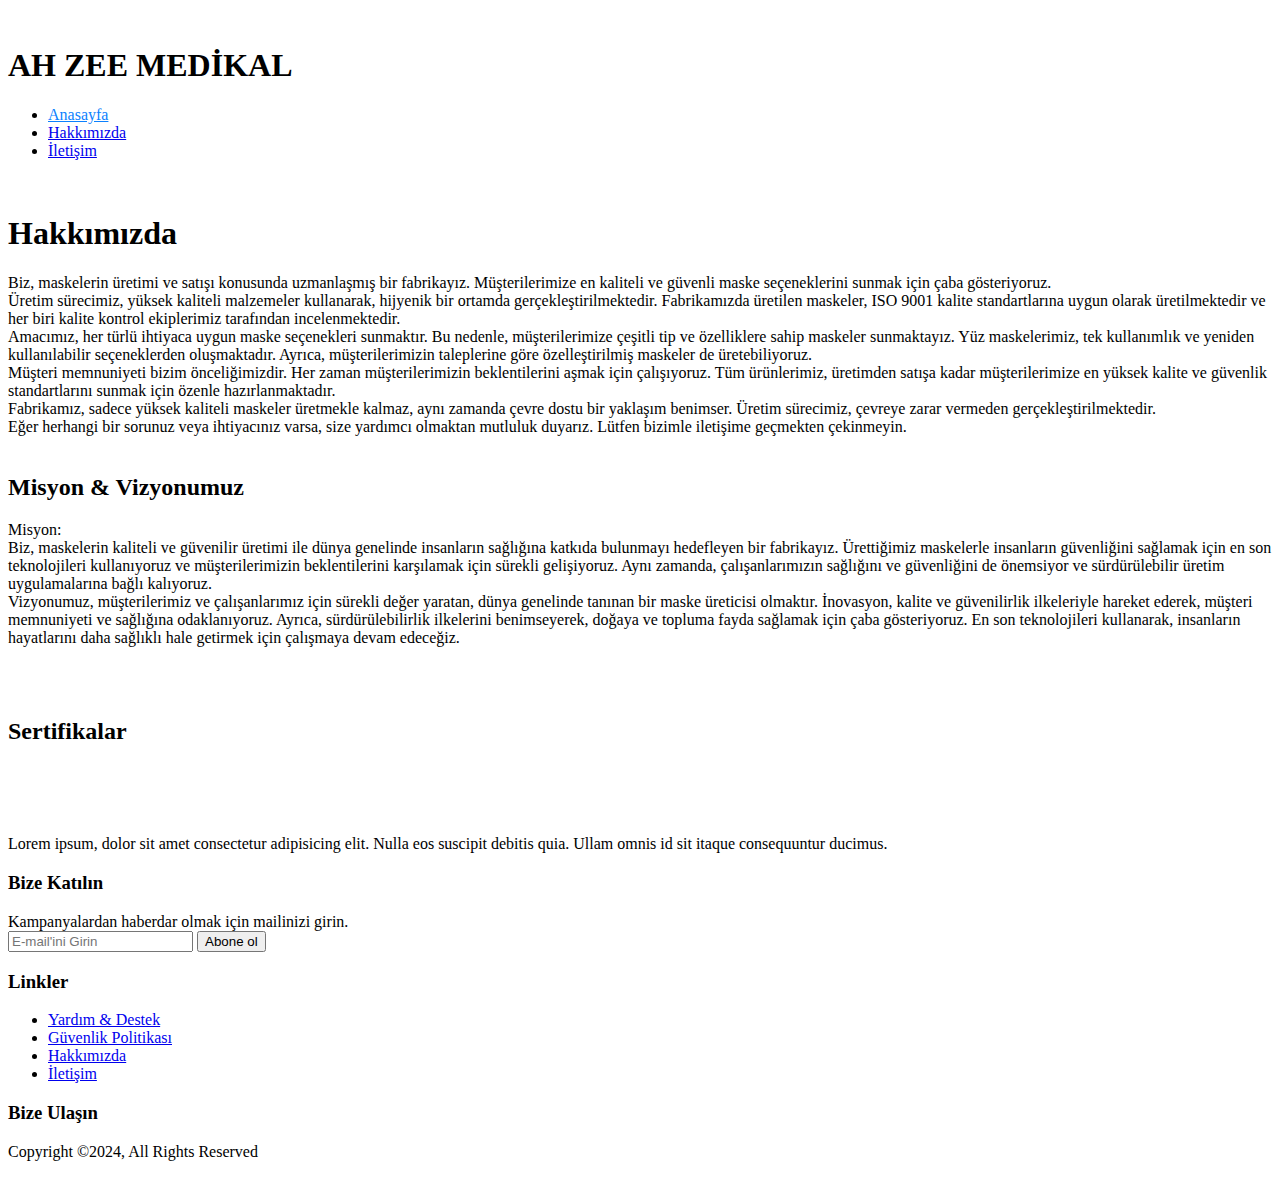
==== about.html @ c43168e5 "about.html oluşturuldu" ====
<!DOCTYPE html>
<html lang="en">
<head>
    <meta charset="UTF-8">
    <meta http-equiv="X-UA-Compatible" content="IE=edge">
    <meta name="viewport" content="width=device-width, initial-scale=1.0">
    <link rel="stylesheet" href="https://cdnjs.cloudflare.com/ajax/libs/font-awesome/6.2.0/css/all.min.css" integrity="sha512-xh6O/CkQoPOWDdYTDqeRdPCVd1SpvCA9XXcUnZS2FmJNp1coAFzvtCN9BmamE+4aHK8yyUHUSCcJHgXloTyT2A==" crossorigin="anonymous" referrerpolicy="no-referrer" />
    <link rel=icon href = "logo.png"/>
    <link rel="stylesheet" href="mask.css">
    <link rel="stylesheet" href="about.css">
    <title>Hakkımızda</title>
</head>
<body>
        <!-- header -->
    <header id="home" class="main-nav">
        <div class="container">
        <section class="flex">
            <img src="logo.png" alt=""class="logo">
            <h1><span> AH ZEE </span> MEDİKAL </h1>
        </section>
            
            <nav>
                <ul class="navigation">
                    <li><a href="mask.html" style="color: #0C81FE;">Anasayfa</a></li>
                    <li><a href="about.html">Hakkımızda</a></li>
                    <li><a href="contact.html">İletişim</a></li>
                </ul>
            </nav>
        </div>
    </header>

<section class="deneme"> 
    <div class="containerr">
        <div>
            <img src="logo.png" alt="" style="margin-right: 20px;">
        </div>
        <div>
            <h1>Hakkımızda</h1>
            <p>
                Biz, maskelerin üretimi ve satışı konusunda uzmanlaşmış bir fabrikayız. Müşterilerimize en kaliteli ve güvenli maske seçeneklerini sunmak için çaba gösteriyoruz.<br>

                Üretim sürecimiz, yüksek kaliteli malzemeler kullanarak, hijyenik bir ortamda gerçekleştirilmektedir. Fabrikamızda üretilen maskeler, ISO 9001 kalite standartlarına uygun olarak üretilmektedir ve her biri kalite kontrol ekiplerimiz tarafından incelenmektedir.<br>
                
                Amacımız, her türlü ihtiyaca uygun maske seçenekleri sunmaktır. Bu nedenle, müşterilerimize çeşitli tip ve özelliklere sahip maskeler sunmaktayız. Yüz maskelerimiz, tek kullanımlık ve yeniden kullanılabilir seçeneklerden oluşmaktadır. Ayrıca, müşterilerimizin taleplerine göre özelleştirilmiş maskeler de üretebiliyoruz.<br>
                
                Müşteri memnuniyeti bizim önceliğimizdir. Her zaman müşterilerimizin beklentilerini aşmak için çalışıyoruz. Tüm ürünlerimiz, üretimden satışa kadar müşterilerimize en yüksek kalite ve güvenlik standartlarını sunmak için özenle hazırlanmaktadır.<br>
                
                Fabrikamız, sadece yüksek kaliteli maskeler üretmekle kalmaz, aynı zamanda çevre dostu bir yaklaşım benimser. Üretim sürecimiz, çevreye zarar vermeden gerçekleştirilmektedir.<br>
                
                Eğer herhangi bir sorunuz veya ihtiyacınız varsa, size yardımcı olmaktan mutluluk duyarız. Lütfen bizimle iletişime geçmekten çekinmeyin.<br><br>
            </p>

            <h2>Misyon & Vizyonumuz</h2>
            <p>Misyon:<br>

                Biz, maskelerin kaliteli ve güvenilir üretimi ile dünya genelinde insanların sağlığına katkıda bulunmayı hedefleyen bir fabrikayız. Ürettiğimiz maskelerle insanların güvenliğini sağlamak için en son teknolojileri kullanıyoruz ve müşterilerimizin beklentilerini karşılamak için sürekli gelişiyoruz. Aynı zamanda, çalışanlarımızın sağlığını ve güvenliğini de önemsiyor ve sürdürülebilir üretim uygulamalarına bağlı kalıyoruz.<br>
        
                Vizyonumuz, müşterilerimiz ve çalışanlarımız için sürekli değer yaratan, dünya genelinde tanınan bir maske üreticisi olmaktır. İnovasyon, kalite ve güvenilirlik ilkeleriyle hareket ederek, müşteri memnuniyeti ve sağlığına odaklanıyoruz. Ayrıca, sürdürülebilirlik ilkelerini benimseyerek, doğaya ve topluma fayda sağlamak için çaba gösteriyoruz. En son teknolojileri kullanarak, insanların hayatlarını daha sağlıklı hale getirmek için çalışmaya devam edeceğiz.<br></p><br><br>

            <h2>Sertifikalar</h2><br>
            <div class="deneme2">
                <img src="sertifika1.png" alt="">
                <img src="sertifika2.png" alt="">
                <img src="sertifika3.png" alt="">
                <img src="sertifika4.png" alt="">
            </div>
        </div>
    </div>
</section>



 <!-- footer -->
 <footer id="main-footer" >
    <div class="container">
        <div class="container footer-container">
            <div>
                <img src="logo.png" alt="" style="border-radius: 30px;">
                <p>Lorem ipsum, dolor sit amet consectetur adipisicing elit. Nulla eos suscipit debitis quia. Ullam omnis id sit itaque consequuntur ducimus.</p>
            </div>
            <div>
                <h3>Bize Katılın</h3>
                Kampanyalardan haberdar olmak için mailinizi girin.
                <form action="">
                    <input type="email" placeholder="E-mail'ini Girin">
                    <input type="submit" value="Abone ol" class="btn btn-primary">
                </form>
            </div>
            <div>
                <h3>Linkler</h3>
                <ul>
                    <li><a href="#">Yardım & Destek</a></li>
                    <li><a href="#">Güvenlik Politikası</a></li>
                    <li><a href="#">Hakkımızda</a></li>
                    <li><a href="#">İletişim</a></li>
                </ul>
            </div>
            <div class="social-icons">
                <h3>Bize Ulaşın</h3>
                <a href="#"><i class="fab fa-facebook fa-2x"></i></a>
                <a href="#"><i class="fab fa-twitter fa-2x"></i></a>
                <a href="#"><i class="fab fa-instagram fa-2x"></i></a>
                <a href="#"><i class="fab fa-youtube fa-2x"></i></a>
            </div>
            <div class="footer-container">
                <p>Copyright &copy;2024, All Rights Reserved</p>
            </div>
        </div>                
    </div>
</footer>
</body>
</html>
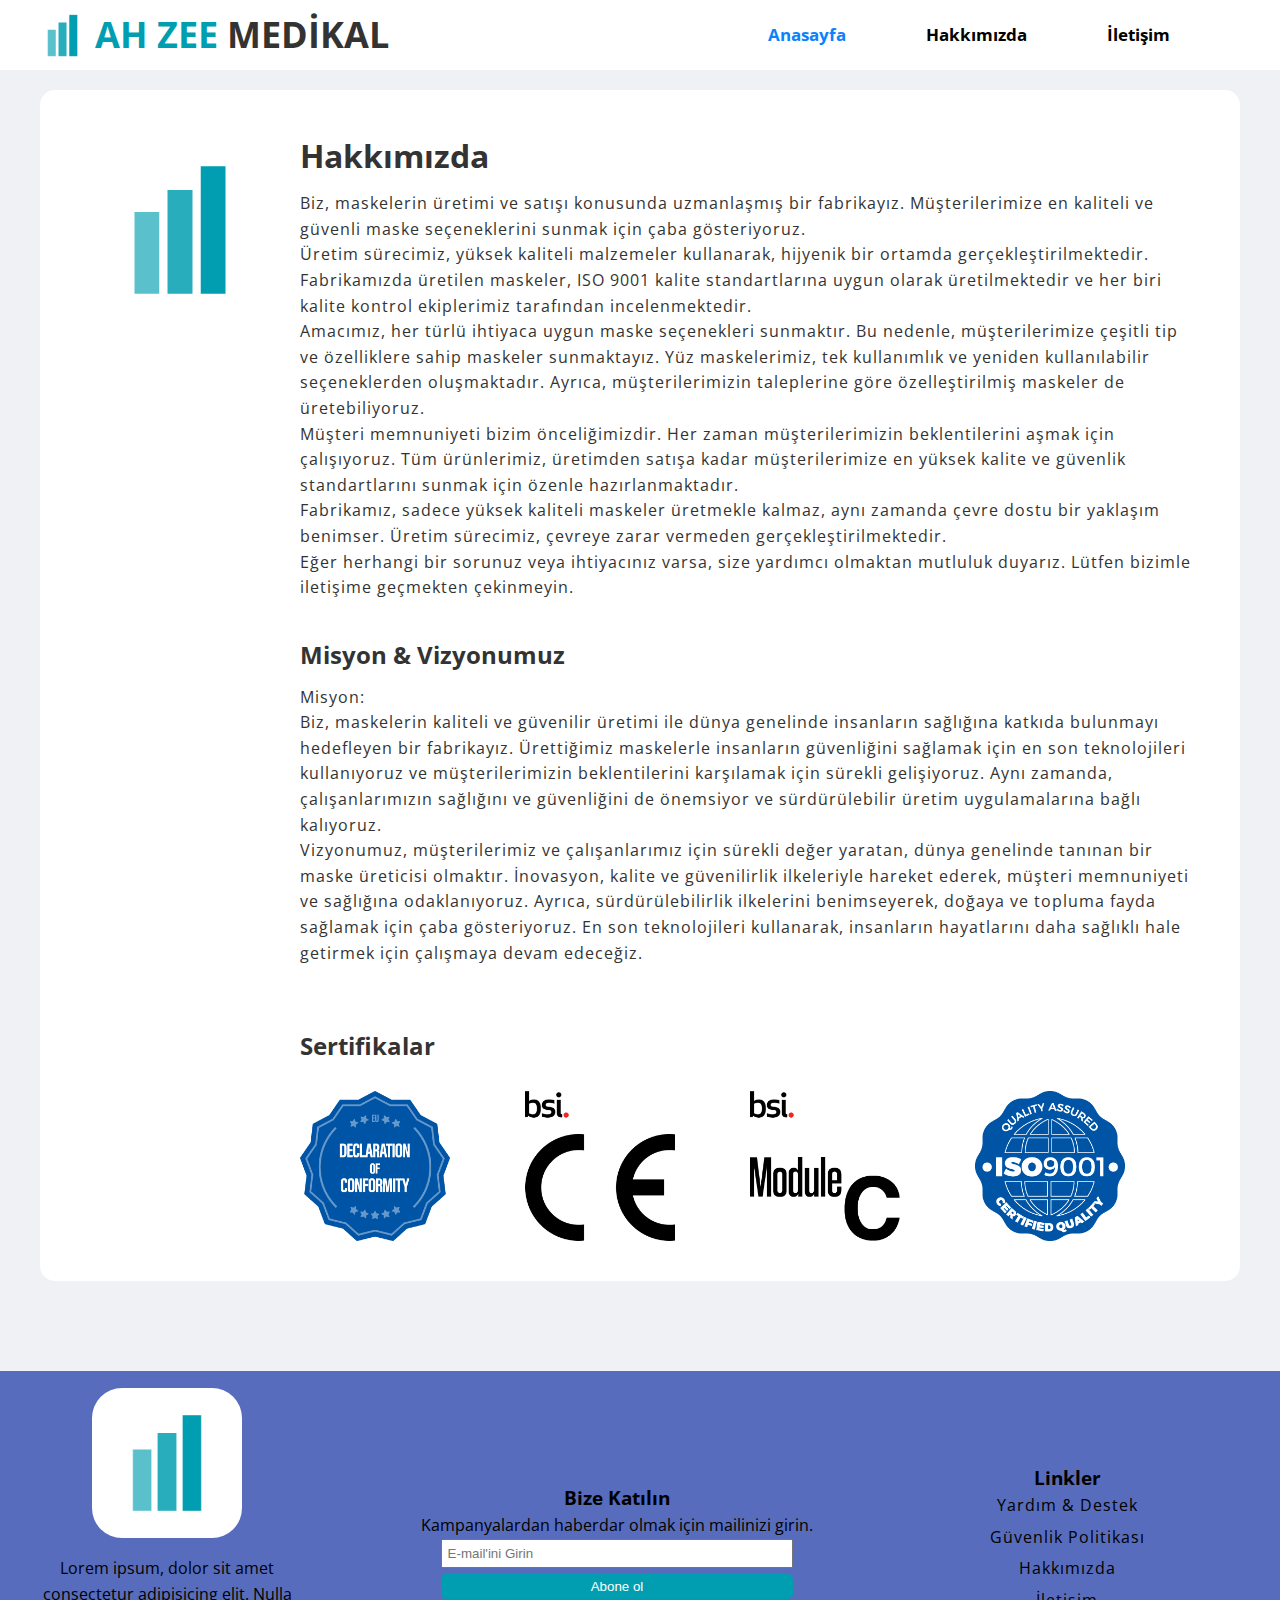
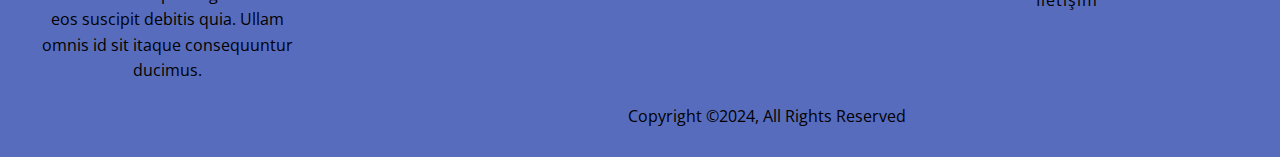
==== commit 3e43ebf2: "Update about.html" ====
--- a/about.html
+++ b/about.html
@@ -21,7 +21,7 @@
             
             <nav>
                 <ul class="navigation">
-                    <li><a href="mask.html" style="color: #0C81FE;">Anasayfa</a></li>
+                    <li><a href="index.html" style="color: #0C81FE;">Anasayfa</a></li>
                     <li><a href="about.html">Hakkımızda</a></li>
                     <li><a href="contact.html">İletişim</a></li>
                 </ul>
--- a/mask.css
+++ b/mask.css
@@ -0,0 +1,415 @@
+@import url('https://fonts.googleapis.com/css2?family=Open+Sans:wght@300;400;700&display=swap');
+
+:root {
+    --white: #fff;
+    --primary: #009EB0;
+    --secondary: #6c757d;
+    --success: #28a745;
+    --danger: #dc3545;
+    --warning: #ffc107;
+    --info: #17a2b8;
+    --dark: #343a40;
+    --light: #f8f9fa;
+    --pink: #EE6983;
+ }
+
+
+* {
+    box-sizing: border-box;
+    padding: 0;
+    margin: 0;
+}
+
+html {
+    font-size: 10px;
+    scroll-behavior: smooth;
+}
+
+body {
+    font-family: 'Open Sans', sans-serif;
+    font-size: 1.6rem;
+    background-color: #EFF1F5;
+    color:#333;
+    line-height: 1.6;
+}
+
+ul {
+    list-style: none;
+}
+
+a {
+    color: #333;
+    text-decoration: none;
+}
+
+p {
+    margin: 1rem 0;
+}
+
+.text-center {
+    text-align: center;
+}
+
+.card {
+    background-color:#ffff;
+    padding: 1rem;
+    border-radius: 15px;
+    box-shadow: rgba(60, 64, 67, 0.3) 0px 1px 2px 0px, rgba(60, 64, 67, 0.15) 0px 1px 3px 1px;
+    height: 700px;
+    margin-top: 14rem;
+}
+
+.btn {
+    cursor: pointer;
+    display: inline-block;
+    padding: 10px 30px;
+    border: none;
+    border-radius: 5px;
+ }
+
+ .btn:hover {
+    position: relative;
+    bottom: 5px;
+ }
+
+ .btn-primary {
+    background-color: var(--primary);
+    color: #fff;
+ }
+
+ .btn-white {
+    background-color: var(--white);
+    color: black;
+    border: 1px solid black;
+ }
+
+ .btn-white:hover {
+    background-color: black;
+    color: white;
+ }
+
+
+ .btn-pink {
+    background-color: var(--pink);
+    color: white;
+ }
+
+/* navigation */
+.main-nav .container {
+    display: flex;
+    position: fixed;
+    top: 0;
+    width: 100%;
+    background-color: white;
+    justify-content: space-between;
+    align-items: center;
+    height: 70px;
+    padding: 0 3rem;
+    z-index: 1;
+}
+
+.main-nav .logo {
+    display: inline-block;
+    height: 65px;
+}
+
+.flex {
+    display: flex;
+    align-items: center;
+    font-size: large;
+}
+
+.main-nav span {
+    color: #009EB0;
+}
+
+.main-nav .navigation {
+    display: flex;
+}
+
+.main-nav .navigation a {
+    margin-right: 80px;
+    font-size: 1.7rem;
+    font-weight: bold;
+    color: black;
+}
+
+.main-nav .navigation li a:hover {
+    border-bottom: 3px solid #0C81FE;
+}
+
+
+/* aticles */
+#main-articles .container {
+    display:grid;
+    gap: 3rem;
+    grid-template-columns: 1fr 1fr;
+}
+
+#main-articles img {
+    width: 40rem;
+    border-right: 1px solid black;
+}
+
+#main-articles .container {
+    max-width: 1600px;
+    margin: 2rem auto;
+    padding: 0 4rem;
+}
+
+#main-articles i {
+    color:var(--primary);
+    font-size: xx-large;
+    
+}
+
+#main-articles p {
+    color:#2E0249;
+    font-weight: bold;
+    margin: 2.5rem;
+}
+
+#main-articles h1 {
+    display: flex;
+    font-size: 35px; 
+    justify-content: center;
+    padding: 40px; 
+    color: black; 
+    background-color:#576CBC;
+    position: relative;
+    top: 7rem;
+    font-weight: 500;
+}
+
+.card .btn{
+    text-align: center;
+}
+
+#main-articles  div{
+    text-align: center;
+}
+
+#main-articles p {
+    text-align: left;
+}
+
+/* #footer */
+
+#main-footer {
+    background-color: #576CBC;
+    color: black;
+    padding: 1.7rem;
+}
+
+#main-footer > div {
+    text-align: center;
+}
+
+#main-footer .footer-container {
+    display: grid;
+    grid-template-columns: 1fr 2fr 1fr 1fr;
+    justify-items: center;
+    align-items: center;
+}
+
+#main-footer .footer-container > *:last-child {
+    grid-column: 1 / span 4;
+}
+
+#main-footer img {
+    width: 150px;
+}
+
+#main-footer a {
+    color:black
+}
+#main-footer .footer-container {
+
+    width: 1500px;
+    margin: 0 auto;
+}
+
+#main-footer .footer-container input[type="email"] {
+    width: 90%;
+    padding: .5rem;
+    margin-bottom: .5rem;
+}
+
+#main-footer .footer-container input[type="submit"] {
+    width: 90%;
+    padding: .5rem;
+}
+
+#main-footer .footer-container h3 {
+    border-bottom: 3px var(--primary-color) solid;
+}
+
+#main-footer .footer-container p {
+    padding: 0 15px;
+}
+
+#main-footer .footer-container li a {
+    border-bottom: 2px solid var(--primary-color);
+    letter-spacing: .1rem;
+}
+
+#main-footer .footer-container li a:hover {
+    color:yellow;
+}
+
+#main-footer .footer-container li {
+    margin-bottom: .6rem;
+}
+
+#main-footer .social-icons a:hover {
+    color:#dc3545;
+}
+
+.row {
+    display: flex;
+}
+
+.colmn2 {
+    display: flex;
+    align-items: center;
+    justify-content: center;
+    justify-self: center;
+}
+
+
+/* gallery */
+
+#gallery img {
+    width: 100%;
+    height: 100%;
+    background-image: center;
+}
+
+#gallery img:hover {
+    opacity: .9;
+}
+
+.flex-grid {
+    display: grid;
+    grid-template-columns: repeat(4,1fr);
+    gap: 1rem;
+    margin: 0 5px;
+}
+
+#gallery h1 {
+    text-align: center;
+    padding: 35px;
+    margin: 70px 0;
+    background-color: white;
+    font-weight: 500;
+    font-size: 35px;
+
+}
+
+
+@media (max-width:768px){
+    html {
+        font-size: 21px;
+    }
+
+    .main-nav .container {
+        display: flex;
+        position: fixed;
+        top: 0;
+        width: 100%;
+        background-color: white;
+        justify-content: space-between;
+        align-items: center;
+        height: 150px;
+        padding: 0 3rem;
+        z-index: 1;
+    }
+
+    .main-nav .logo {
+        display: inline-block;
+        height: 105px;
+    }
+    
+    .title {
+        font-size: 40px;
+    }
+
+    .intro {
+        position: relative;
+        top: 40px;
+        width: 1423px;
+    }
+
+    .flex-grid {
+        grid-template-columns: repeat(2,1fr);
+    }
+
+    #gallery img {
+        width: 690px;
+        height: 100%;
+        background-image: center;
+    }
+
+    .intro-2 {
+        width: 1423px;
+    }
+
+
+   
+/* aticles */
+
+.card {
+    height: 1200px;
+    width: 1190px;
+    box-sizing: content-box;
+    margin-top: 100px;
+}
+
+#main-articles .container {
+    grid-template-columns: 1fr;
+}
+
+#main-articles img {
+    width: 35rem;
+    border-right: 1px solid black;
+}
+
+#main-articles .container {
+    max-width: 1600px;
+    margin: 2rem auto;
+    padding: 0 4rem;
+    background-color: #0C81FE;
+}
+
+/* footer*/
+
+#main-footer {
+    width: 1350px
+}   
+
+#main-articles p {
+    color:#2E0249;
+    font-weight: bold;
+    margin: 0.3rem;
+}
+
+
+#main-footer .footer-container {
+    display: grid;
+    grid-template-columns: 1fr 1fr;
+    
+}
+#main-footer .footer-container > *:last-child {
+    grid-column: 1 / span 2;
+}
+
+#main-footer .footer-container {
+    width: 1050px;
+    margin: 0 auto;
+    font-size: xx-large;
+    gap: 80px;
+    
+}
+
+
+}
--- a/about.css
+++ b/about.css
@@ -0,0 +1,37 @@
+.containerr {
+    display: grid;
+    grid-template-columns: 1fr 5fr;
+    max-width: 1200px;
+    margin: 2rem auto;
+    padding: 0 4rem;
+    background-color: white;
+    padding:40px;
+    margin: 90px auto;
+    border-radius: 15px;
+}
+
+.deneme2{
+    display: grid;
+    grid-template-columns: repeat(4,1fr);
+    /* width: 10px; */
+}
+
+.containerr p {
+    letter-spacing: .1rem;
+}
+
+.deneme2 img {
+    width: 150px;
+}
+
+
+
+@media (max-width:768px){ 
+    .containerr {
+        font-size: 28px;
+       width: 1220px;
+       margin-left: 80px;
+       margin-top: 200px;
+
+    }
+}
